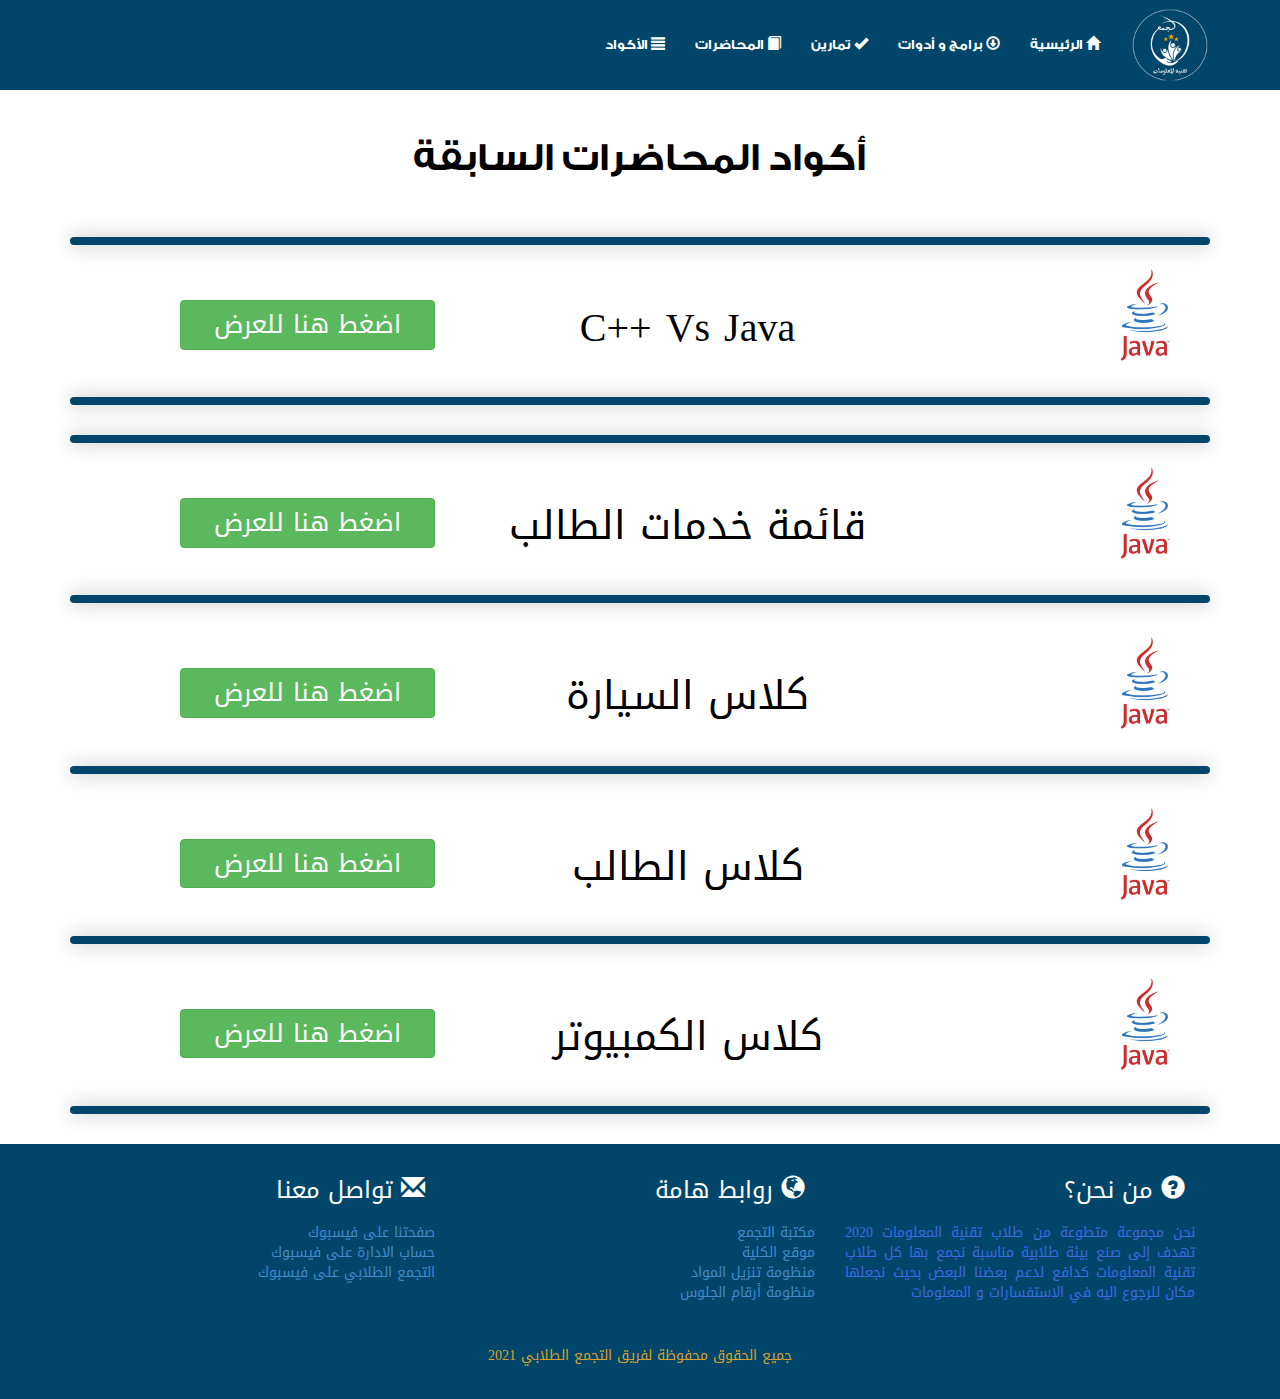
==== Codes.html @ ba97b431 "up" ====
<!doctype html>
<html >
  <head>
   
    
    <meta name="viewport" content="width=device-width, initial-scale=1">

    <link href="Contents/bootstrap.min.css" rel="stylesheet" />
    <link href="Contents/style.css" rel="stylesheet" />
    <link href="Contents/font.css" rel="stylesheet" />
    <link rel="icon" href="favicon.ico">

    <title>دورة OOP</title>
  </head>


  <body>
    

    <nav class="navbar navbar-default navbar-fixed-top">
        <div class="container">
            <div class="navbar-header">

                <button class="navbar-toggle collapsed" data-toggle="collapse"
                        data-target="#navbar" style="margin-top:30px;">
                    <span class="icon-bar"></span>
                    <span class="icon-bar"></span>
                    <span class="icon-bar"></span>
                </button>
                <a href="~/Home/Index" class="navbar-brand">
                    <img src="images/gath_small.png" class="logo-size" />
                </a>
            </div>
            <div id="navbar" class="navbar-collapse collapse">
                <ul class="nav navbar-nav">
                    <li>
                        <a href="index.html">

                            <i class="glyphicon glyphicon-home"></i>
                            الرئيسية
                        </a>

                    </li>

                    <li>
                        <a href="OOPResuorce.html">

                            <i class="glyphicon glyphicon-download"></i>
                            برامج و أدوات
                        </a>

                    </li>

                    <li>
                        <a href="OOPQuiz.html">

                            <i class="	glyphicon glyphicon-ok"></i>
                            تمارين
                        </a>

                    </li>

                    <li>
                        <a href="Slides.html">

                            <i class="	glyphicon glyphicon-book"></i>
                            المحاضرات
                        </a>

                    </li>

                    <li>
                        <a href="Codes.html">

                            <i class="	glyphicon glyphicon-align-justify"></i>
                            الأكواد
                        </a>

                    </li>

                </ul>
            </div>
        </div>
    </nav>

    <div class="container">

        <p class="text-center" style="font-family: myFont; font-size: 40px; color: black; padding-top: 30px; padding-bottom: 30px;"> أكواد المحاضرات السابقة </p>


<!-- C++ Vs Java -->
<div id="C++VsJava">
    <hr class="rounded" >


<div class="row">

<div class="col-md-3">
<img class="pull-left" style="max-width:100px; " src="images/java.png" />
</div>

<div class="col-md-5" style="padding-top: 35px;">
<p class="text-center" style="font-size: 40px ; color: black; "> C++ Vs Java </p>
</div>

<div class="col-md-3" style="padding-top: 35px;">
<a  href="https://pastebin.com/xJKcGb0a" class="btn btn-success btn-block" style="font-family: myFont2; font-size:25px;"> اضغط هنا للعرض </a>
</div>
</div>

<hr class="rounded" style="margin-bottom: 30px;">
</div>



<!-- Code 1 -->
        <div id="Code1">
        <hr class="rounded" >


<div class="row">

<div class="col-md-3">
    <img class="pull-left" style="max-width:100px; " src="images/java.png" />
</div>

<div class="col-md-5" style="padding-top: 35px;">
    <p class="text-center" style="font-size: 40px ; color: black; ">قائمة خدمات الطالب</p>
</div>

<div class="col-md-3" style="padding-top: 35px;">
    <a  href="https://pastebin.com/xJKcGb0a" class="btn btn-success btn-block" style="font-family: myFont2; font-size:25px;"> اضغط هنا للعرض </a>
</div>
</div>

<hr class="rounded" style="margin-bottom: 30px;">
</div>

<!-- Code 2 -->
<div id="Code2">



<div class="row">

<div class="col-md-3">
<img class="pull-left" style="max-width:100px; " src="images/java.png" />
</div>

<div class="col-md-5" style="padding-top: 35px;">
<p class="text-center" style="font-size: 40px ; color: black; ">كلاس السيارة</p>
</div>

<div class="col-md-3" style="padding-top: 35px;">
<a  href="https://pastebin.com/0N9p2juY" class="btn btn-success btn-block" style="font-family: myFont2; font-size:25px;"> اضغط هنا للعرض </a>
</div>
</div>

<hr class="rounded" style="margin-bottom: 30px;">
</div>


<!-- Code 3 -->
<div id="Code3">



    <div class="row">
    
    <div class="col-md-3">
    <img class="pull-left" style="max-width:100px; " src="images/java.png" />
    </div>
    
    <div class="col-md-5" style="padding-top: 35px;">
    <p class="text-center" style="font-size: 40px ; color: black; ">كلاس الطالب</p>
    </div>
    
    <div class="col-md-3" style="padding-top: 35px;">
    <a  href="https://pastebin.com/2sDwxW8Z" class="btn btn-success btn-block " style="font-family: myFont2; font-size:25px;"> اضغط هنا للعرض </a>
    </div>
    </div>
    
    <hr class="rounded" style="margin-bottom: 30px;">
    </div>

<!-- Code 4 -->
<div id="Code4">



    <div class="row">
    
    <div class="col-md-3">
    <img class="pull-left" style="max-width:100px; " src="images/java.png" />
    </div>
    
    <div class="col-md-5" style="padding-top: 35px;">
    <p class="text-center" style="font-size: 40px ; color: black; ">كلاس الكمبيوتر</p>
    </div>
    
    <div class="col-md-3" style="padding-top: 35px;">
    <a  href="https://pastebin.com/nMyvniBA" class="btn btn-success btn-block " style="font-family: myFont2; font-size:25px;"> اضغط هنا للعرض </a>
    </div>
    </div>
    
    <hr class="rounded" style="margin-bottom: 30px;">
    </div>

    

</div>
    <!--Footer-->

    <footer class="myfooter">
        <div class="container">

            <div class="row">
                <div class="col-md-4">
                    <h3>
                        <i class="glyphicon glyphicon-question-sign"></i>
                        من نحن؟
                    </h3>
                    <p>
                        نحن مجموعة متطوعة من طلاب تقنية المعلومات 2020 تهدف إلى صنع بيئة طلابية مناسبة
                        نجمع بها كل طلاب تقنية المعلومات كدافع لدعم بعضنا البعض
                        بحيث نجعلها مكان للرجوع اليه في الاستفسارات و المعلومات
                    </p>
                </div>

                <div class="col-md-4">
                    <h3>
                        <i class="glyphicon glyphicon-globe"></i>
                        روابط هامة
                    </h3>
                    <li> <a href="https://drive.google.com/drive/folders/1uhbtz_mmplOR6kNIyrmd0qNIbvqPfjLD?usp=sharing">مكتبة التجمع</a></li>
                    <li> <a href="https://misuratau.edu.ly/IT/">موقع الكلية</a></li>
                    <li> <a href="http://its.misuratau.edu.ly/sms/">منظومة تنزيل المواد</a></li>
                    <li> <a href="http://its.misuratau.edu.ly/exam/">منظومة أرقام الجلوس</a></li>
                </div>

                <div class="col-md-4">
                    <h3>
                        <i class="glyphicon glyphicon-envelope"></i>
                        تواصل معنا
                    </h3>
                    <li> <a href="https://www.facebook.com/umit.2020/">صفحتنا على فيسبوك</a></li>
                    <li> <a href="https://www.facebook.com/umit.gath">حساب الادارة على فيسبوك</a></li>
                    <li> <a href="https://www.facebook.com/groups/umit.2020">التجمع الطلابي على فيسبوك</a></li>
                </div>



            </div>


        </div>
        <div class="subfooter">
            <p style="color: #daa12e; padding-top:20px;">جميع الحقوق محفوظة لفريق التجمع الطلابي 2021</p>

        </div>
    </footer>




    

    



    <script src="Scripts/jquery.js"></script>
    <script src="Scripts/bootstrap.min.js"></script>

    <script type="text/javascript">
        const btnScrollToTop = document.querySelector("#btnScrollToTop");

        btnScrollToTop.addEventListener("click", function (e) {

            $("html, body").animate({
                scrollTop: 0,


            }, "slow");


        });

    </script>


    <script>
        function toggleTheme() {
            // Obtains an array of all <link>
            // elements.
            // Select your element using indexing.
            var theme = document.getElementsByTagName('link')[3];

            // Change the value of href attribute
            // to change the css sheet.
            if (theme.getAttribute('href') == ('Contents/light.css') || ('Contents/light.css') ) {
                theme.setAttribute('href', 'Contents/dark.css');
            } else {
                theme.setAttribute('href', 'Contents/light.css');
            }
        }


        let darkMode = localStorage.getItem('darkMode');

        var theme = document.getElementsByTagName('link')[3];

        const darkModeToggle = document.querySelector('#dark');

        const enableDarkMode = () => {
            // 1. Add the class to the body
            theme.setAttribute('href', 'Contents/dark.css');
            // 2. Update darkMode in localStorage
            localStorage.setItem('darkMode', 'enabled');
        }

        const disableDarkMode = () => {
            // 1. Remove the class from the body
            theme.setAttribute('href', 'Contents/light.css');
            // 2. Update darkMode in localStorage
            localStorage.setItem('darkMode', null);
        }

        // If the user already visited and enabled darkMode
        // start things off with it on
        if (darkMode === 'enabled') {
            enableDarkMode();
        }

        // When someone clicks the button
        darkModeToggle.addEventListener('click', () => {
            // get their darkMode setting
            darkMode = localStorage.getItem('darkMode');

            // if it not current enabled, enable it
            if (darkMode !== 'enabled') {
                enableDarkMode();
                // if it has been enabled, turn it off
            } else {
                disableDarkMode();
            }
        });

    </script>
  </body>


</html>
---- Contents/style.css ----
﻿@font-face{

    font-family:myFont;
    src:url('font/GE_SS_Two_Bold.otf')

}

@font-face {
    font-family: myFont2;
    src: url('font/DroidKufi-Regular.ttf')
}

body {
    padding-top: 100px;
}

.navbar-default {
    background-color: #00466b;
    border-color: #e7e7e7;
}

    .navbar-default .navbar-nav > li > a {
        color: #fff;
        font-family:myFont;
    }

        .navbar-default .navbar-nav > li > a:hover {
            color: #daa12e;
            font-family: myFont;
        }

        .nav > li {
position:relative;
display:contents;
height:90px;
padding-top:50px;
        }


.navbar-default .navbar-nav > li > a {
    color: #fff;
    font-family: myFont;
    font-size: 20px;
    margin-top: 30px;
}

@media (min-width:768px) {

    .nav > li {
        position: relative;
        display: block;
        height: 90px;
        padding-top: 20px;
    }

    .navbar-default .navbar-nav > li > a {
        color: #fff;
        font-family: myFont;
        font-size: 14px;
        margin-top: 0px;
    }
}



    .myfooter {
        background-color: #00466b;
        padding: 10px;
        font-family: myFont2;
        text-align: justify;
    }

    .subfooter {
        color: #daa12e;
        text-align: center;
        padding: 3px;
        font-family: myFont2;
    }

    h3, .h3 {
        font-size: 24px;
        color: white;
    }

    ::marker {
        unicode-bidi: isolate;
        font-variant-numeric: tabular-nums;
        text-transform: none;
        text-indent: 0px !important;
        text-align: start !important;
        text-align-last: start !important;
        color: #00466b;
    }

    p {
        margin: 0 0 6px;
        color: royalblue;
    }


    .myfooter h3, ul, p {
        margin-bottom: 20px;
        font-family: myFont2;
        list-style-type: none;
    }

    .myfooter h3 {
        margin-right: 10px;
    }

    .logo-size {
        max-width: 80px;
        max-height: 80px;
        margin-top: -10px;
    }

    .container > .navbar-header, .container-fluid > .navbar-header, .container > .navbar-collapse, .container-fluid > .navbar-collapse {
        height: 90px;
    }




    .navbar-user {
        padding: 10px;
        padding-bottom: 0px;
        width: 350px;
    }


    @media (max-width: 767px) {
        .navbar-nav .open .dropdown-menu {
            position: static;
            float: none;
            width: auto;
            margin-top: 0;
            background-color: white;
            border: 0;
            box-shadow: none;
        }
        .thumbnail > img, .thumbnail a > img {
            display: block;
            max-width: 40%;
            height: auto;
            margin-right: auto;
            margin-left: auto;
        }
        .thumbnail2 > img, .thumbnail2 a > img {
            display: block;
            max-width: 100%;
            height: auto;
            margin-right: auto;
            margin-left: auto;
        }
    }

.thumbnail2 > img, .thumbnail2 a > img {
    display: block;
    max-width: 90%;
    height: auto;
    margin-right: auto;
    margin-left: auto;
}

    .h5 {
        color: cornflowerblue;
        font-family: myFont2;
        font-size: 20px;
    }

    .table > thead > tr > th, .table > tbody > tr > th, .table > tfoot > tr > th, .table > thead > tr > td, .table > tbody > tr > td, .table > tfoot > tr > td {
        font-size: 15px;
    }

    .col-centered {
        float: none;
        margin: 0 auto;
    }


    .i-am-centered {
        margin: auto;
        max-width: 300px;
    }

    #btnScrollToTop {
        position: fixed;
        right: 40px;
        bottom: 20px;
        width: 50px;
        height: 50px;
        border-radius: 50%;
        font-size: 18px;
        background: #00466b;
        box-shadow: 0 0 10px rgba(0,0,0,0.25);
        color: #ffffff;
        border: none;
        outline: none;
        cursor: pointer;
        z-index: 100;
    }

        #btnScrollToTop:active {
            background: #00499b;
        }

#dark {
    position: fixed;
    right: 40px;
    bottom: 80px;
    width: 50px;
    height: 50px;
    border-radius: 50%;
    font-size: 18px;
    background: #00466b;
    box-shadow: 0 0 10px rgba(0,0,0,0.25);
    color: #ffffff;
    border: none;
    outline: none;
    cursor: pointer;
    z-index: 100;
}

    #dark:active {
        background: #00499b;
    }


hr.rounded {
    border-top: 8px solid #00466b;
    border-radius: 5px;
    box-shadow: 0 0 20px rgba(0,0,0,0.3);
}


.teachers{

    font-family:myFont;
    font-size:20px;
}
---- Contents/font.css ----
@font-face {
    font-family: 'droid';
    src: url('font/DroidKufi-Regular.ttf');
}

@font-face {
    font-family: 'droid_naskh';
    src: url('font/DroidNaskh-Regular.ttf');
}

@font-face{
font-family:"GE_SS_Two_Bold";
src:url("font/GE_SS_Two_Bold.otf") format("truetype");
}
@font-face {
    font-family: 'GESSTOW_Light';
    src: url('font/GE_SS_Two_Light.eot');
    src: url('font/GE_SS_Two_Light.eot?#iefix') format('embedded-opentype'),
        url('font/GE_SS_Two_Light.woff') format('woff'),
         url('font/GE_SS_Two_Light.otf') format('truetype');
    font-weight: normal;
    font-style: normal;
}
@font-face {
    font-family: 'GESSTOW_Medium';
    src: url('font/GE_SS_Two_Medium.eot');
    src: url('font/GE_SS_Two_Medium.eot?#iefix') format('embedded-opentype'),
        url('font/GE_SS_Two_Medium.woff') format('woff'),
         url('font/GE_SS_Two_Medium.otf') format('truetype');
    font-weight: normal;
    font-style: normal;
}
@font-face {
    font-family: 'GESSTOW_Bold';
    src: url('font/GE_SS_Two_Bold.eot');
    src: url('font/GE_SS_Two_Bold.eot?#iefix') format('embedded-opentype'),
        url('font/GE_SS_Two_Bold.woff') format('woff'),
         url('font/GE_SS_Two_Bold.otf') format('truetype');
    font-weight: normal;
    font-style: normal;
}

@font-face {
    font-family: "MyTestMedium";
    src: url('font/TanseekModernProArabic1.eot');
    src: url('font/TanseekModernProArabic1.eot?#iefix') format('embedded-opentype'),
         url('font/TanseekModernProArabic2.woff') format('woff'),
         url('font/TanseekModernProArabic3.ttf') format('truetype');
    font-weight: normal;
    font-style: normal;

}

@font-face {
    font-family: "MyTestBold";
    src: url('font/TanseekModernProArabic-Bold1.eot');
    src: url('font/TanseekModernProArabic-Bold1.eot?#iefix') format('embedded-opentype'),
         url('font/TanseekModernProArabic-Bold2.woff') format('woff'),
         url('font/TanseekModernProArabic-Bold3.ttf') format('truetype');
    font-weight: normal;
    font-style: normal;
}
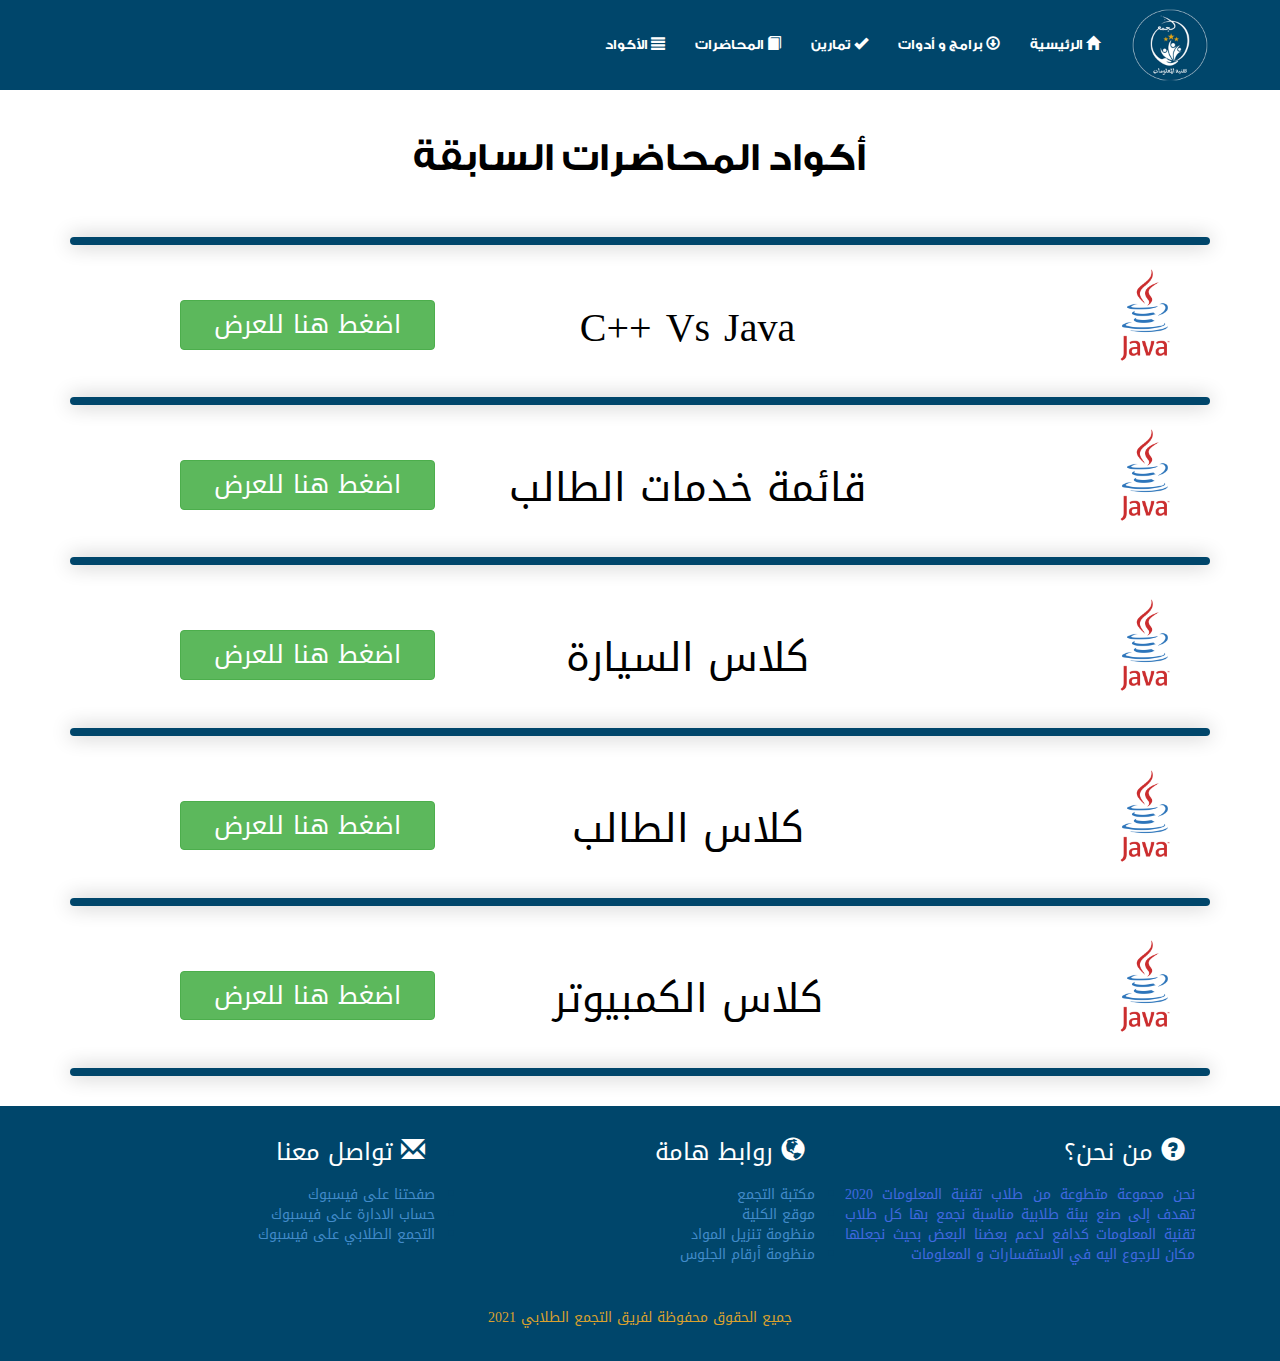
==== commit 7e2d40de: "Update Codes.html" ====
--- a/Codes.html
+++ b/Codes.html
@@ -108,7 +108,6 @@
 </div>
 </div>
 
-<hr class="rounded" style="margin-bottom: 30px;">
 </div>
 
 
--- a/Contents/style.css
+++ b/Contents/style.css
@@ -140,7 +140,7 @@
         }
         .thumbnail > img, .thumbnail a > img {
             display: block;
-            max-width: 40%;
+            max-width: 100%;
             height: auto;
             margin-right: auto;
             margin-left: auto;
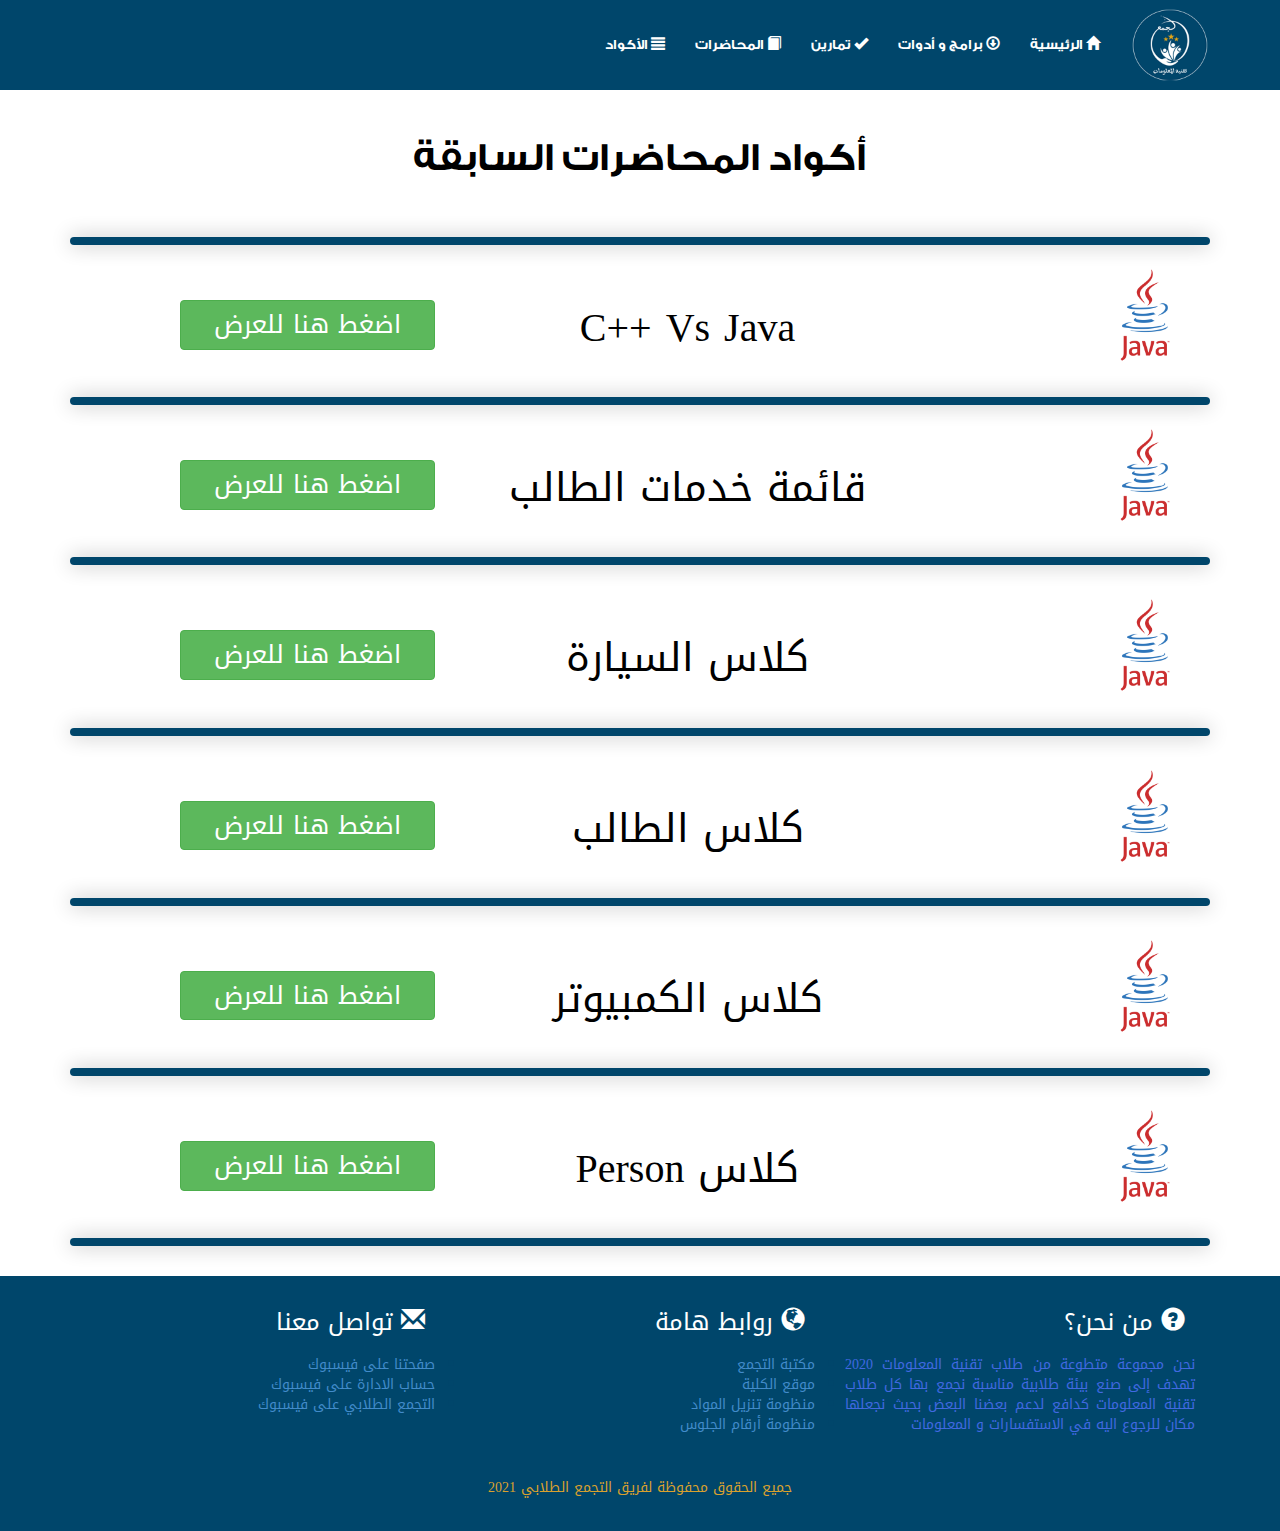
==== commit ea45b7eb: "Update Codes.html" ====
--- a/Codes.html
+++ b/Codes.html
@@ -205,6 +205,28 @@
     <hr class="rounded" style="margin-bottom: 30px;">
     </div>
 
+    <div id="Code5">
+
+
+
+        <div class="row">
+        
+        <div class="col-md-3">
+        <img class="pull-left" style="max-width:100px; " src="images/java.png" />
+        </div>
+        
+        <div class="col-md-5" style="padding-top: 35px;">
+        <p class="text-center" style="font-size: 40px ; color: black; ">كلاس Person</p>
+        </div>
+        
+        <div class="col-md-3" style="padding-top: 35px;">
+        <a  href="https://pastebin.com/gjgKdXeZ" class="btn btn-success btn-block " style="font-family: myFont2; font-size:25px;"> اضغط هنا للعرض </a>
+        </div>
+        </div>
+        
+        <hr class="rounded" style="margin-bottom: 30px;">
+        </div>
+
     
 
 </div>
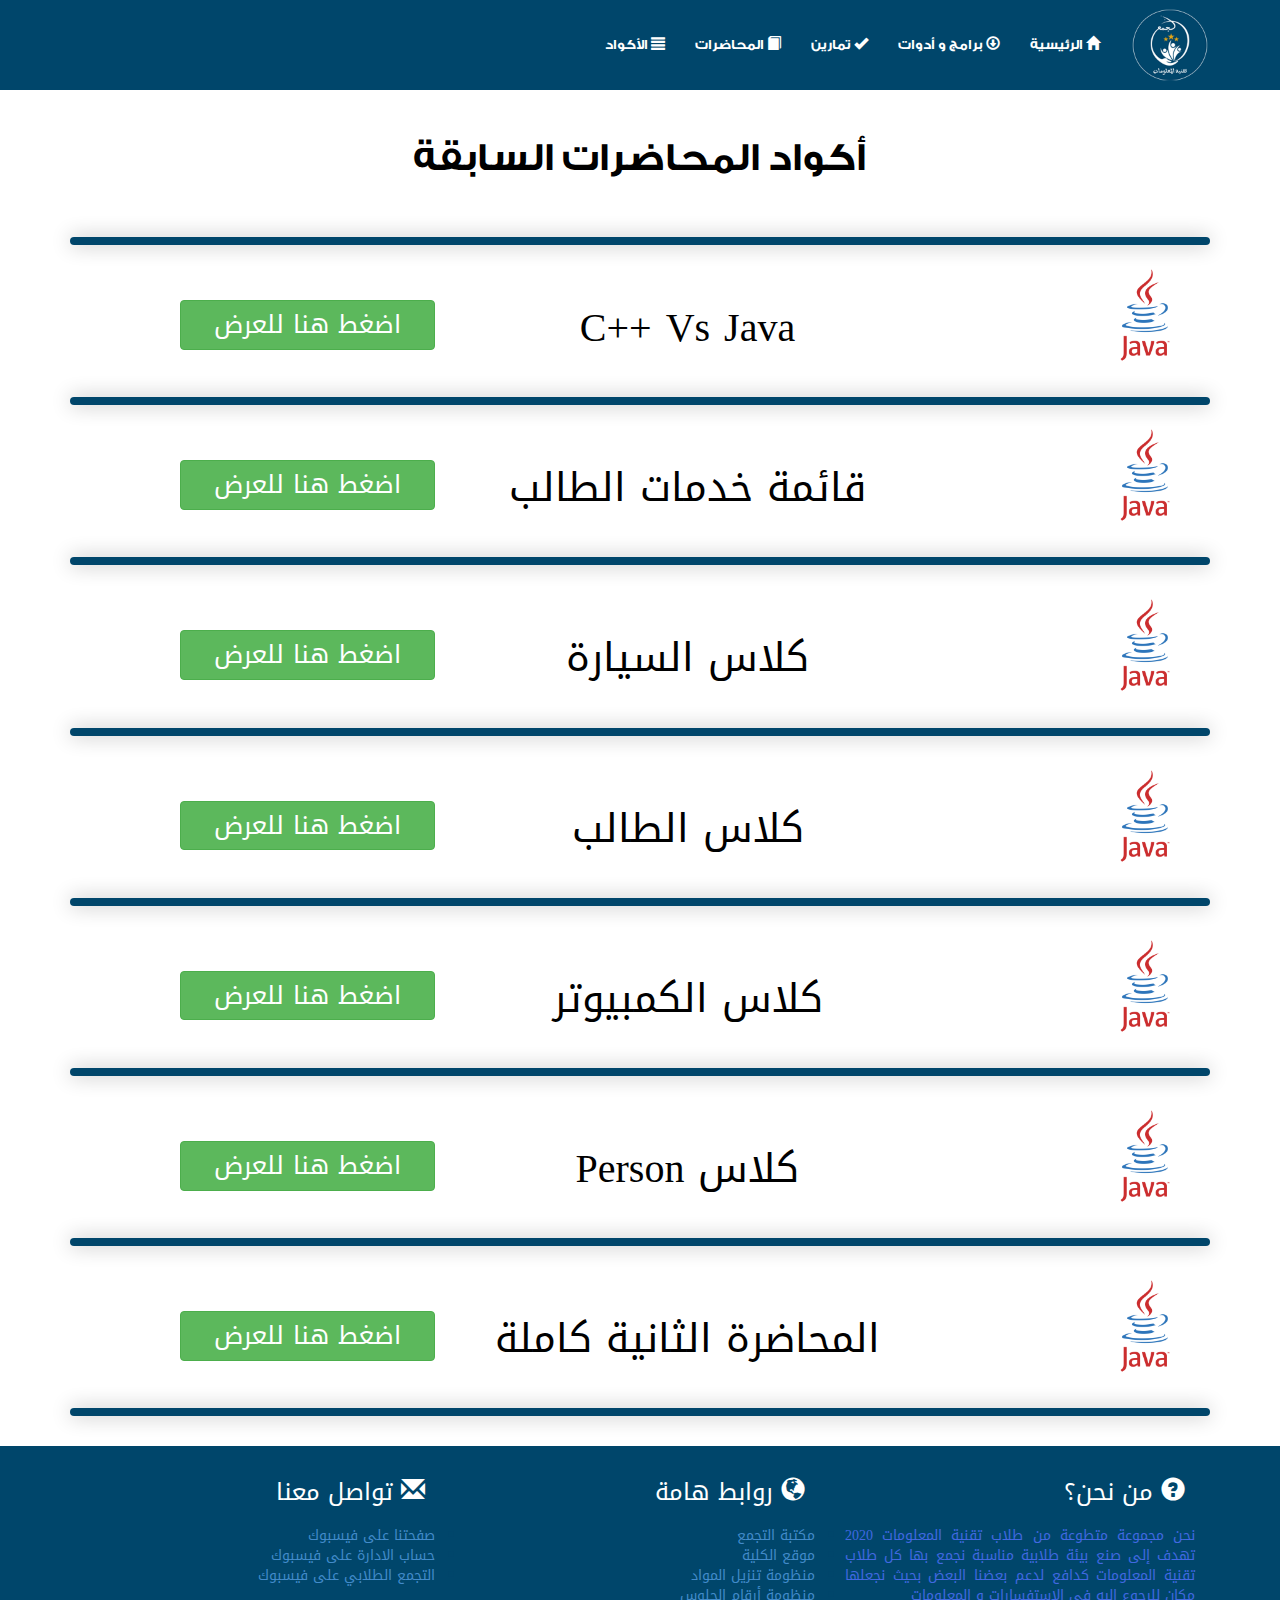
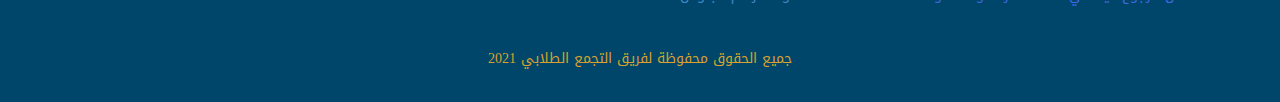
==== commit 4fd54eaf: "Update Codes.html" ====
--- a/Codes.html
+++ b/Codes.html
@@ -226,6 +226,29 @@
         
         <hr class="rounded" style="margin-bottom: 30px;">
         </div>
+
+
+        <div id="Code6">
+
+
+
+            <div class="row">
+            
+            <div class="col-md-3">
+            <img class="pull-left" style="max-width:100px; " src="images/java.png" />
+            </div>
+            
+            <div class="col-md-5" style="padding-top: 35px;">
+            <p class="text-center" style="font-size: 40px ; color: black; ">المحاضرة الثانية كاملة</p>
+            </div>
+            
+            <div class="col-md-3" style="padding-top: 35px;">
+            <a  href="https://pastebin.com/givJW2eQ" class="btn btn-success btn-block " style="font-family: myFont2; font-size:25px;"> اضغط هنا للعرض </a>
+            </div>
+            </div>
+            
+            <hr class="rounded" style="margin-bottom: 30px;">
+            </div>
 
     
 
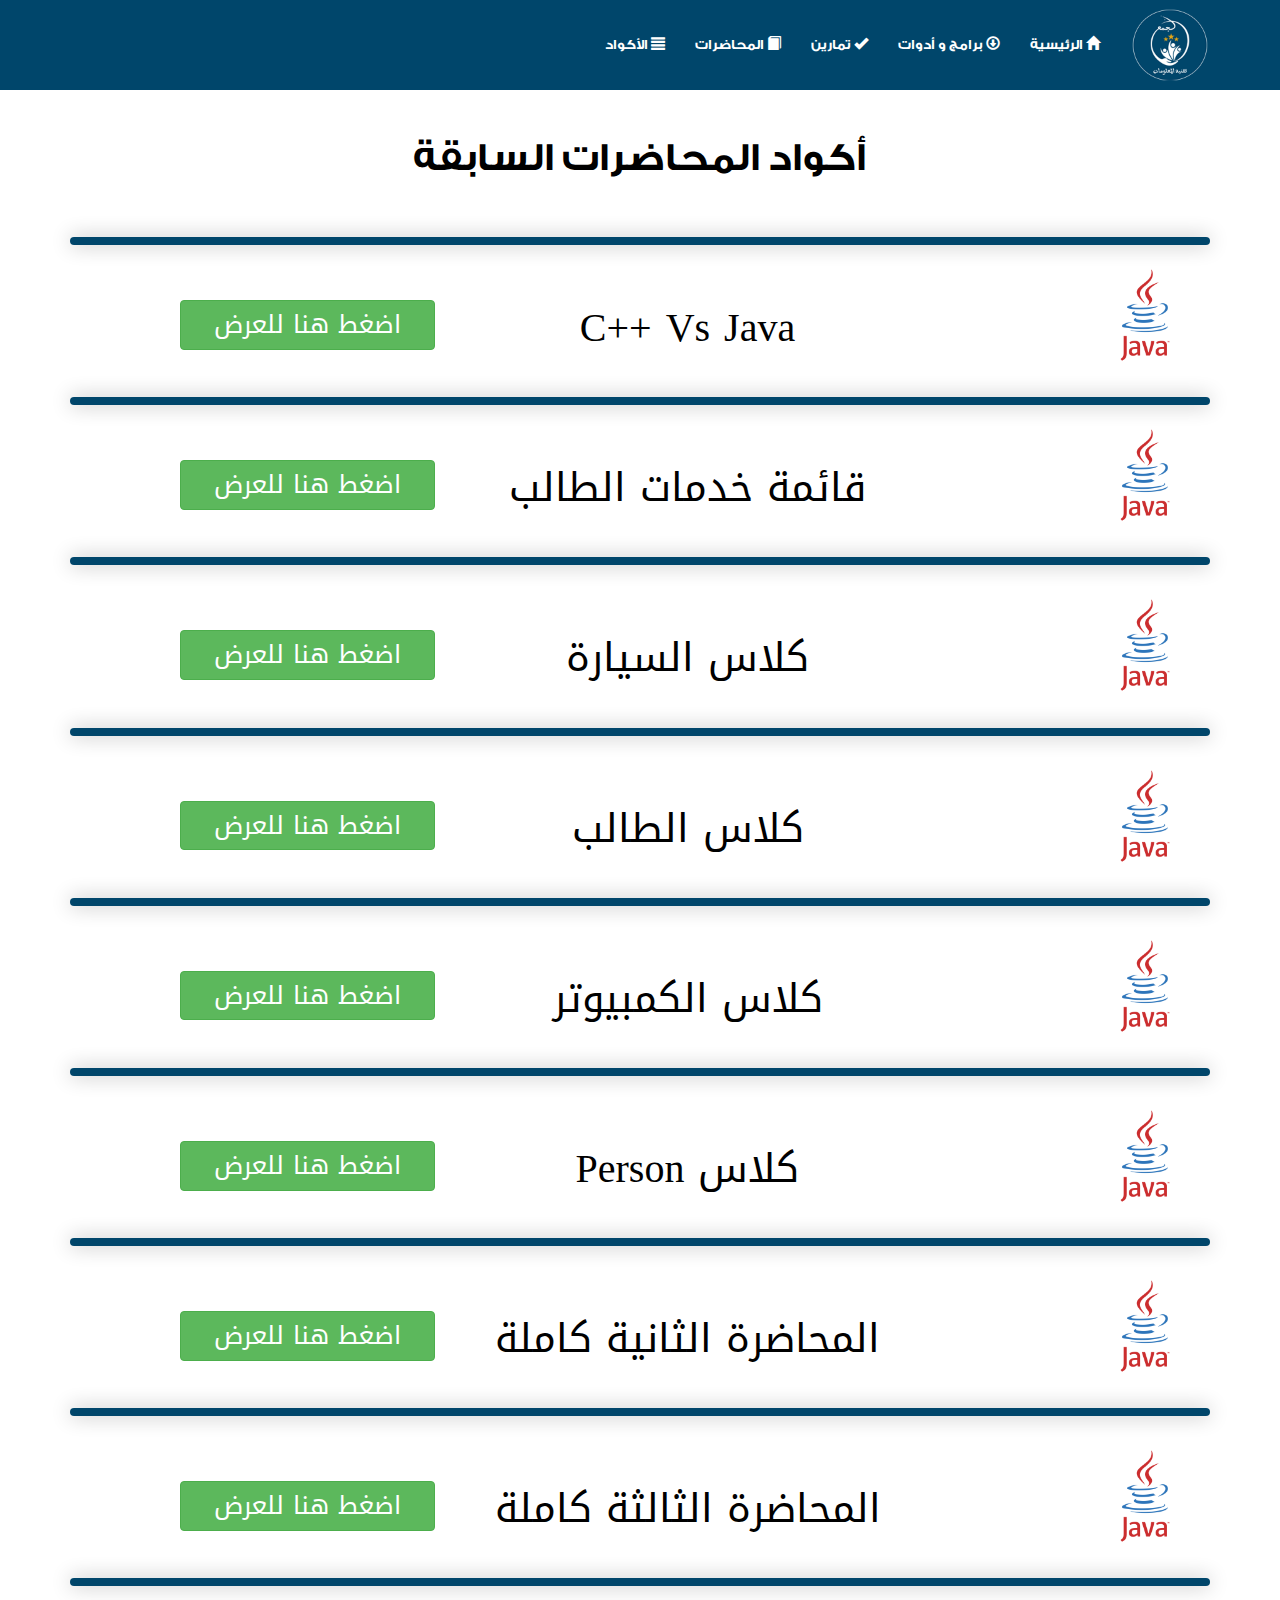
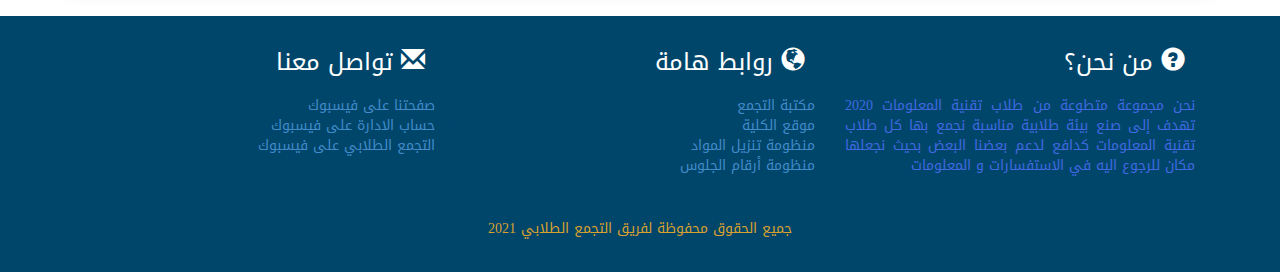
==== commit ed3805eb: "Update Codes.html" ====
--- a/Codes.html
+++ b/Codes.html
@@ -250,8 +250,31 @@
             <hr class="rounded" style="margin-bottom: 30px;">
             </div>
 
-    
-
+
+            <div id="Code7">
+
+
+
+                <div class="row">
+                
+                <div class="col-md-3">
+                <img class="pull-left" style="max-width:100px; " src="images/java.png" />
+                </div>
+                
+                <div class="col-md-5" style="padding-top: 35px;">
+                <p class="text-center" style="font-size: 40px ; color: black; ">المحاضرة الثالثة كاملة</p>
+                </div>
+                
+                <div class="col-md-3" style="padding-top: 35px;">
+                <a  href="https://cutt.ly/WR4jORK" class="btn btn-success btn-block " style="font-family: myFont2; font-size:25px;"> اضغط هنا للعرض </a>
+                </div>
+                </div>
+                
+                <hr class="rounded" style="margin-bottom: 30px;">
+                </div>
+
+    
+            
 </div>
     <!--Footer-->
 
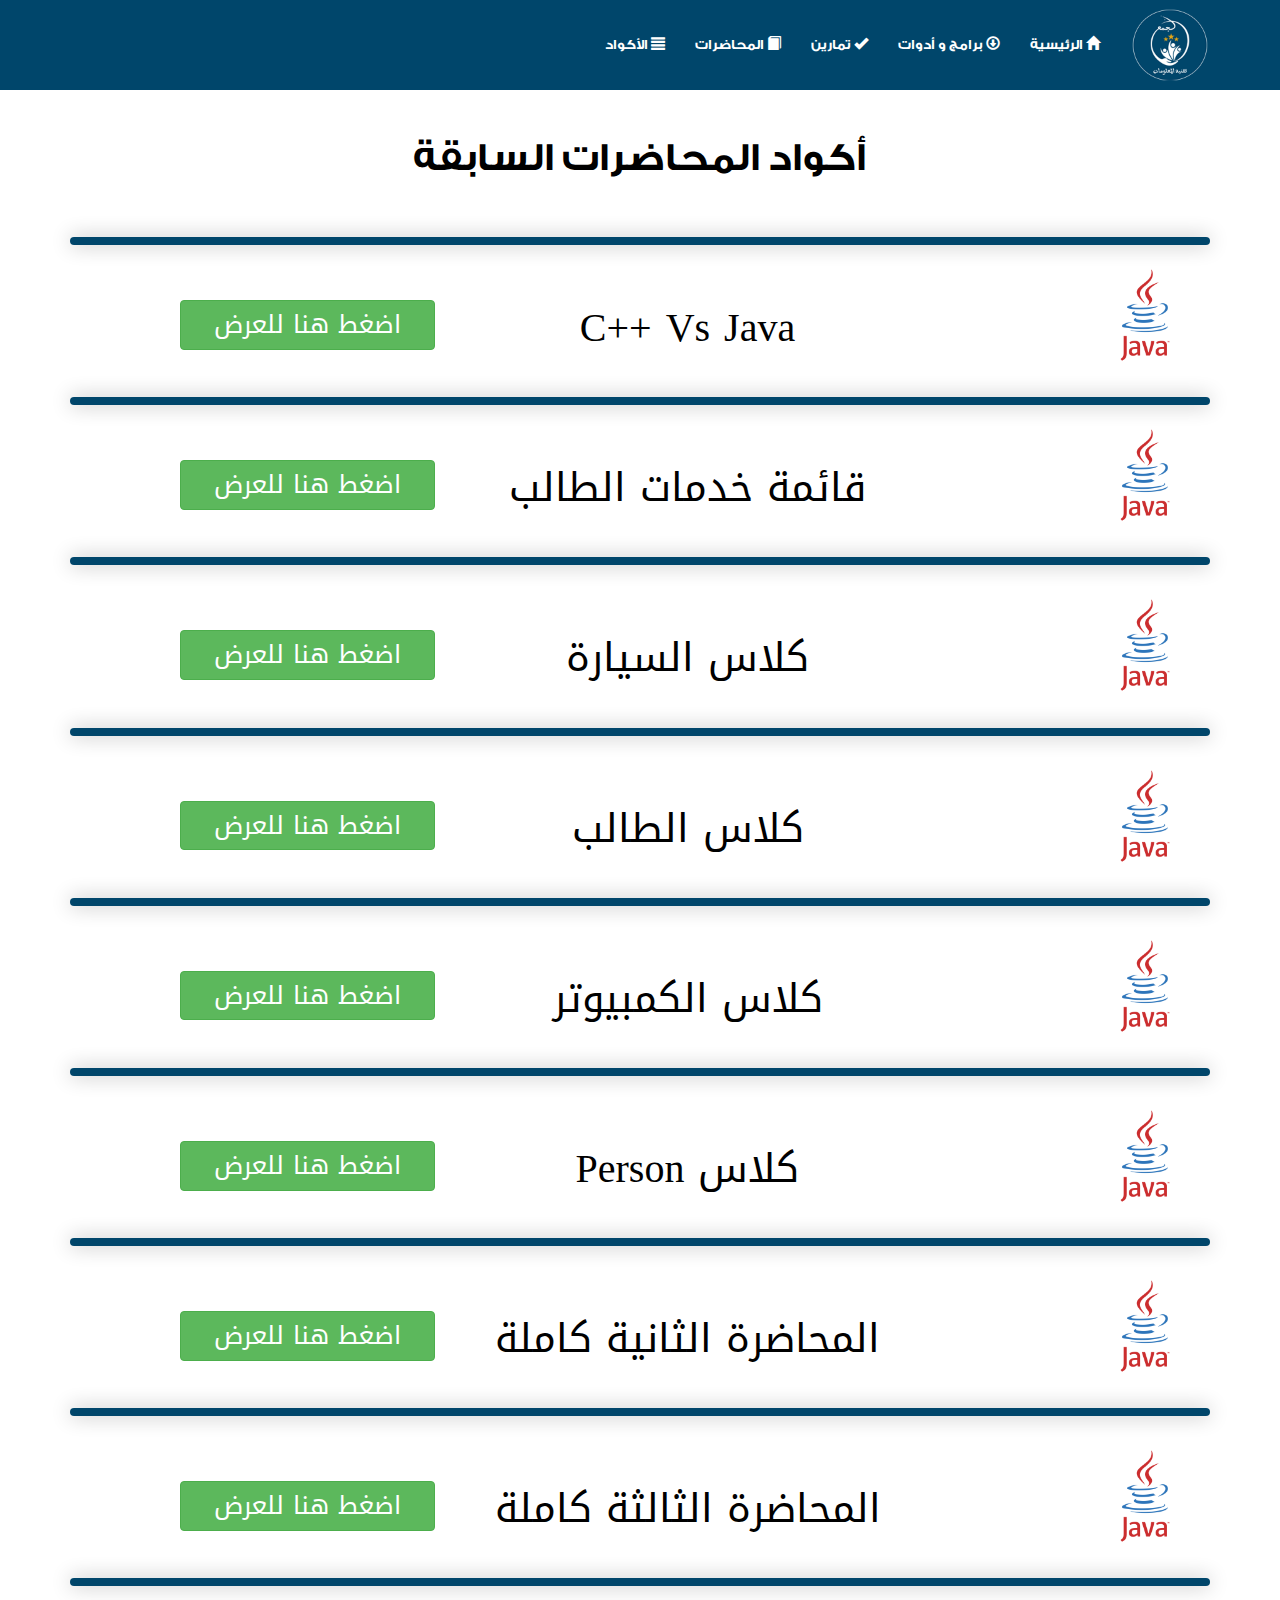
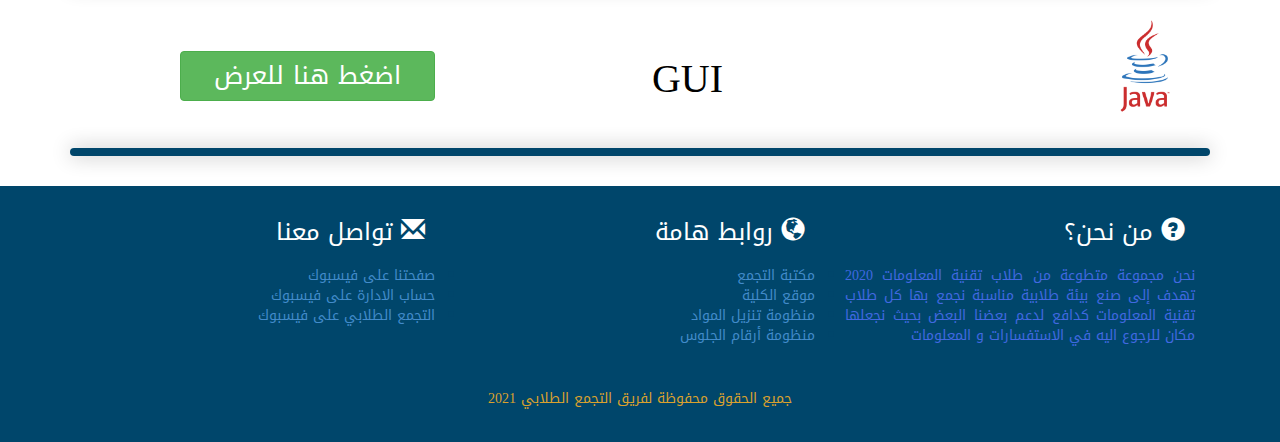
==== commit de3bdfdd: "Update Codes.html" ====
--- a/Codes.html
+++ b/Codes.html
@@ -272,6 +272,31 @@
                 
                 <hr class="rounded" style="margin-bottom: 30px;">
                 </div>
+
+
+                
+            <div id="Code8">
+
+
+
+                <div class="row">
+                
+                <div class="col-md-3">
+                <img class="pull-left" style="max-width:100px; " src="images/java.png" />
+                </div>
+                
+                <div class="col-md-5" style="padding-top: 35px;">
+                <p class="text-center" style="font-size: 40px ; color: black; ">GUI</p>
+                </div>
+                
+                <div class="col-md-3" style="padding-top: 35px;">
+                <a  href="https://pastebin.com/NyG3GhQT" class="btn btn-success btn-block " style="font-family: myFont2; font-size:25px;"> اضغط هنا للعرض </a>
+                </div>
+                </div>
+                
+                <hr class="rounded" style="margin-bottom: 30px;">
+                </div>
+                
 
     
             
